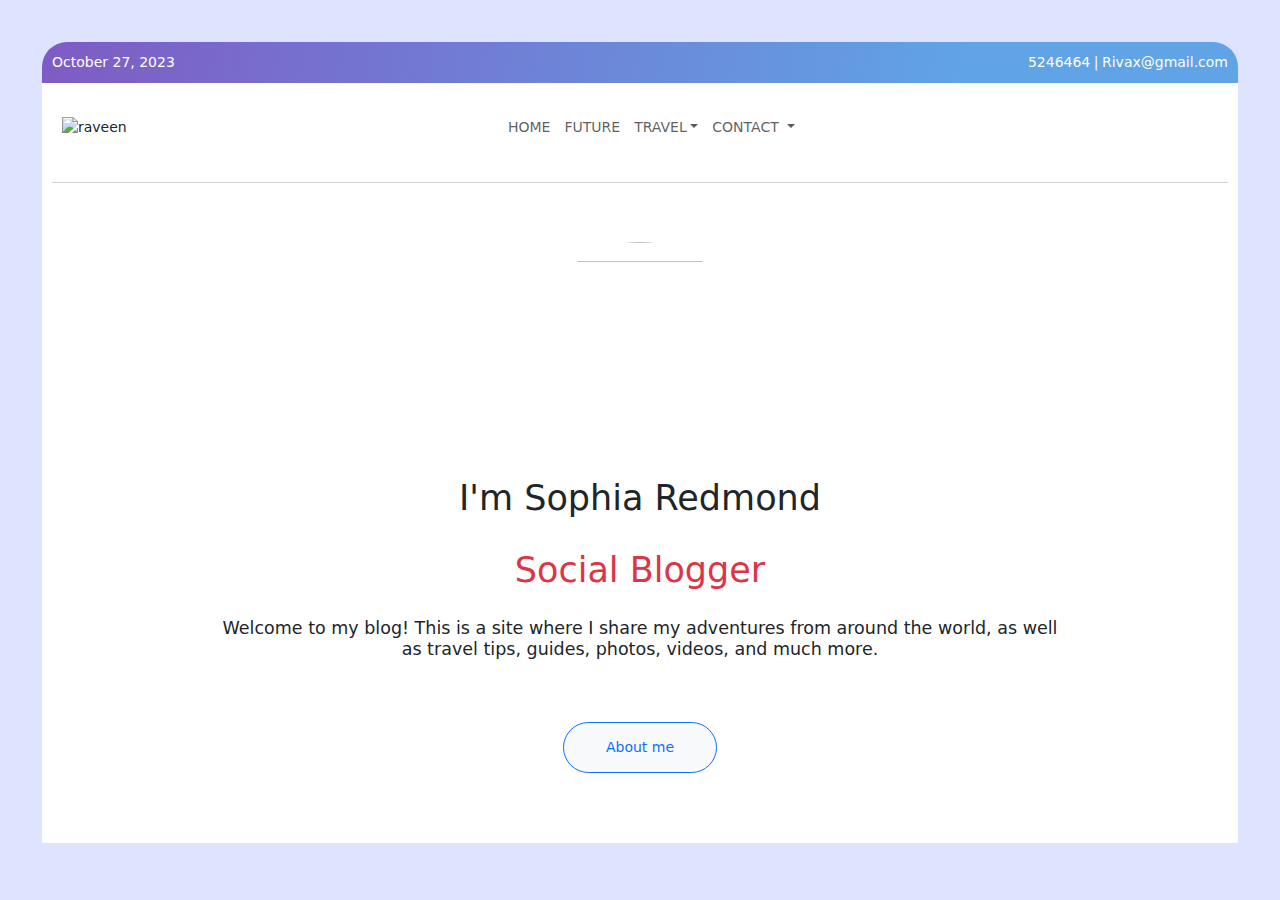
==== index2.html @ 9a8bd036 "init bloh" ====
<!DOCTYPE html>
<html lang="en">

<head>
    <title>Title</title>
    <!-- Required meta tags -->
    <meta charset="utf-8">
    <meta name="viewport" content="width=device-width, initial-scale=1, shrink-to-fit=no">
    <link rel="stylesheet" href="./css/style.css">
    <!-- Bootstrap CSS v5.2.1 -->
    <link href="https://cdn.jsdelivr.net/npm/bootstrap@5.2.1/dist/css/bootstrap.min.css" rel="stylesheet">
    <link rel="stylesheet" href="https://cdnjs.cloudflare.com/ajax/libs/font-awesome/6.4.2/css/all.min.css"
        integrity="sha512-z3gLpd7yknf1YoNbCzqRKc4qyor8gaKU1qmn+CShxbuBusANI9QpRohGBreCFkKxLhei6S9CQXFEbbKuqLg0DA=="
        crossorigin="anonymous" referrerpolicy="no-referrer" />
</head>

<body class="m-lg-5" style="background-color: #DEE3FF;">
    <header style="font-size: 14px; font-weight: 400;">
        <div class="text-white"
            style="border-top-left-radius: 25px; border-top-right-radius: 25px; background-color: transparent; background-image: linear-gradient(100deg, #7F5BC4 0%, #60A3E6 77%); padding: 10px;">
            <div class="justify-content-md-between justify-content-center" style="display: flex">
                <div class="d-none d-md-flex">
                    <span class="">October 27, 2023</span>
                </div>
                <div class="d-md-flex gap-1">
                    <span class="">5246464</span>
                    <span class="">|</span>
                    <span class="">Rivax@gmail.com</span>
                </div>
            </div>
        </div>
        <nav class="bg-white d-sm-inline-flex  d-md-flex justify-content-sm-between align-items-center"
            style="padding: 10px; width: 100%;">
            <div style="padding: 10px; justify-content: center; align-items: center;text-align: center;">
                <img style="width: 130px;"
                    src="https://demo.rivaxstudio.com/raveen/personal/wp-content/uploads/2023/06/logo.svg" alt="raveen"
                    width="240ox" height="70px">
            </div>
            <div style="padding: 10px;">
                <nav class="navbar navbar-expand-sm navbar-light">
                    <div class="container-fluid align-items-center">
                        <div></div>
                        <button class="navbar-toggler" type="button" data-bs-toggle="collapse"
                            data-bs-target="#navbarSupportedContent" aria-controls="navbarSupportedContent"
                            aria-expanded="false" aria-label="Toggle navigation">
                            <span class="navbar-toggler-icon"></span>
                        </button>
                        <div class="collapse navbar-collapse" id="navbarSupportedContent">
                            <ul class="navbar-nav me-auto mb-2 mb-md-0">
                                <li class="nav-item">
                                    <a class="nav-link" aria-current="page" href="#">HOME</a>
                                </li>
                                <li class="nav-item">
                                    <a class="nav-link" href="#">FUTURE</a>
                                </li>
                                <li class="nav-item dropdown">
                                    <a class="nav-link dropdown-toggle" href="#">TRAVEL</a>
                                    <ul class="dropdown-menu" aria-labelledby="navbarDropdown">
                                        <li><a class="dropdown-item" href="#">Hello</a></li>
                                        <li><a class="dropdown-item" href="#">Another action</a></li>
                                        <li>
                                            <hr class="dropdown-divider">
                                        </li>
                                        <li><a class="dropdown-item" href="#">Something else here</a></li>
                                    </ul>
                                </li>
                                <li class="nav-item dropdown">
                                    <a class="nav-link dropdown-toggle" href="#" id="navbarDropdown" role="button"
                                        data-bs-toggle="" aria-expanded="false">
                                        CONTACT
                                    </a>
                                    <ul class="dropdown-menu" aria-labelledby="navbarDropdown">
                                        <li><a class="dropdown-item" href="#">Action</a></li>
                                        <li><a class="dropdown-item" href="#">Another action</a></li>
                                        <li>
                                            <hr class="dropdown-divider">
                                        </li>
                                        <li><a class="dropdown-item" href="#">Something else here</a></li>
                                    </ul>
                                </li>
                            </ul>
                        </div>
                    </div>
                </nav>
            </div>
            <div style="padding: 10px;">
                <ul class="list-unstyled d-flex gap-4 align-items-center justify-content-center">
                    <li>
                        <a href=""><i class="fa-solid fa-magnifying-glass"></i></a>
                    </li>
                    <li>
                        <a href=""><i class="fa-brands fa-facebook-f"></i></a>
                    </li>
                    <li>
                        <ahref=""><i class="fa-brands fa-twitter"></i></a>
                    </li>
                </ul>
            </div>
        </nav>
    </header>

    <main class="bg-white">
        <div style="padding: 10px;">
            <div class="horizontal-line"></div>
        </div>
        <div class="gap-4" style="padding: 50px 0px 70px;">
            <div style="width: 100%; display: flex; justify-content: center;">
                <div style="width: 220px;">
                    <img height="300" width="300" sizes="(max-width: 300px) 100vw, 300px"
                        src="https://demo.rivaxstudio.com/raveen/personal/wp-content/uploads/2023/09/User-min-150x150.jpg"
                        class="img-fluid rounded-circle" alt="">
                </div>
            </div>
            <div class="d-flex text-center justify-content-center align-items-center"
                style="font-size: 16px; height: 72px;">
                <span>
                    <h1 style="padding: 0; margin: 0;">
                        I'm Sophia Redmond
                    </h1>
                </span>
            </div>
            <div class="d-flex text-center justify-content-center align-items-center text-danger"
                style="font-size: 16px; height: 72px;">
                <span>
                    <h1 style="padding: 0; margin: 0;">
                        Social Blogger
                    </h1>
                </span>
            </div>

            <div class="d-flex text-center justify-content-center align-items-center"
                style="font-size: 16px; height: 66px;">
                <span style="max-width: 860px;">
                    <h5 style="padding: 0; margin: 0;">
                        Welcome to my blog! This is a site where I share my adventures from around the world, as well as
                        travel tips, guides, photos, videos, and much more.
                    </h5>
                </span>
            </div>

            <div class="d-flex text-center justify-content-center align-items-center">
                <ul class="list-unstyled d-flex gap-3 align-items-center justify-content-center m-0"
                    style="font-size: 20px;height: 50px;">
                    <li style="width: 50px;">
                        <a href="" class="d-flex justify-content-center  align-items-center">
                            <i class="fa-solid fa-magnifying-glass" style="font-size: 24px;"></i></a>
                    </li>
                    <li style="width: 50px;">
                        <a href="" class="d-flex justify-content-center  align-items-center"><i
                                class="fa-brands fa-facebook-f" style="font-size: 24px;"></i></a>
                    </li>
                    <li style="width: 50px;">
                        <a href="" class="d-flex justify-content-center  align-items-center"><i
                                class="fa-brands fa-twitter" style="font-size: 24px;"></i></a>
                    </li>
                </ul>
            </div>
            <div class="d-flex text-center justify-content-center align-items-center">
                <button type="button" class="rounded-5 btn btn-light btn-outline-primary px-5 py-3"> <span class="">About me</span></button>
            </div>
        </div>
    </main>
    <footer>

    </footer>

    <script src="https://cdn.jsdelivr.net/npm/@popperjs/core@2.11.6/dist/umd/popper.min.js"
        integrity="sha384-oBqDVmMz9ATKxIep9tiCxS/Z9fNfEXiDAYTujMAeBAsjFuCZSmKbSSUnQlmh/jp3"
        crossorigin="anonymous"></script>

    <script src="https://cdn.jsdelivr.net/npm/bootstrap@5.2.1/dist/js/bootstrap.min.js"
        integrity="sha384-7VPbUDkoPSGFnVtYi0QogXtr74QeVeeIs99Qfg5YCF+TidwNdjvaKZX19NZ/e6oz"
        crossorigin="anonymous"></script>
</body>

</html>
---- css/style.css ----
*{
  margin: 0;
  padding: 0;
  box-sizing: border-box;
  font-size: 14px;
}

.navbar .dropdown:hover .dropdown-menu {
  display: block;
}

.horizontal-line {
 
  width: 100%;
  height: 0.2px;
  background-color: rgb(212, 209, 209);
}
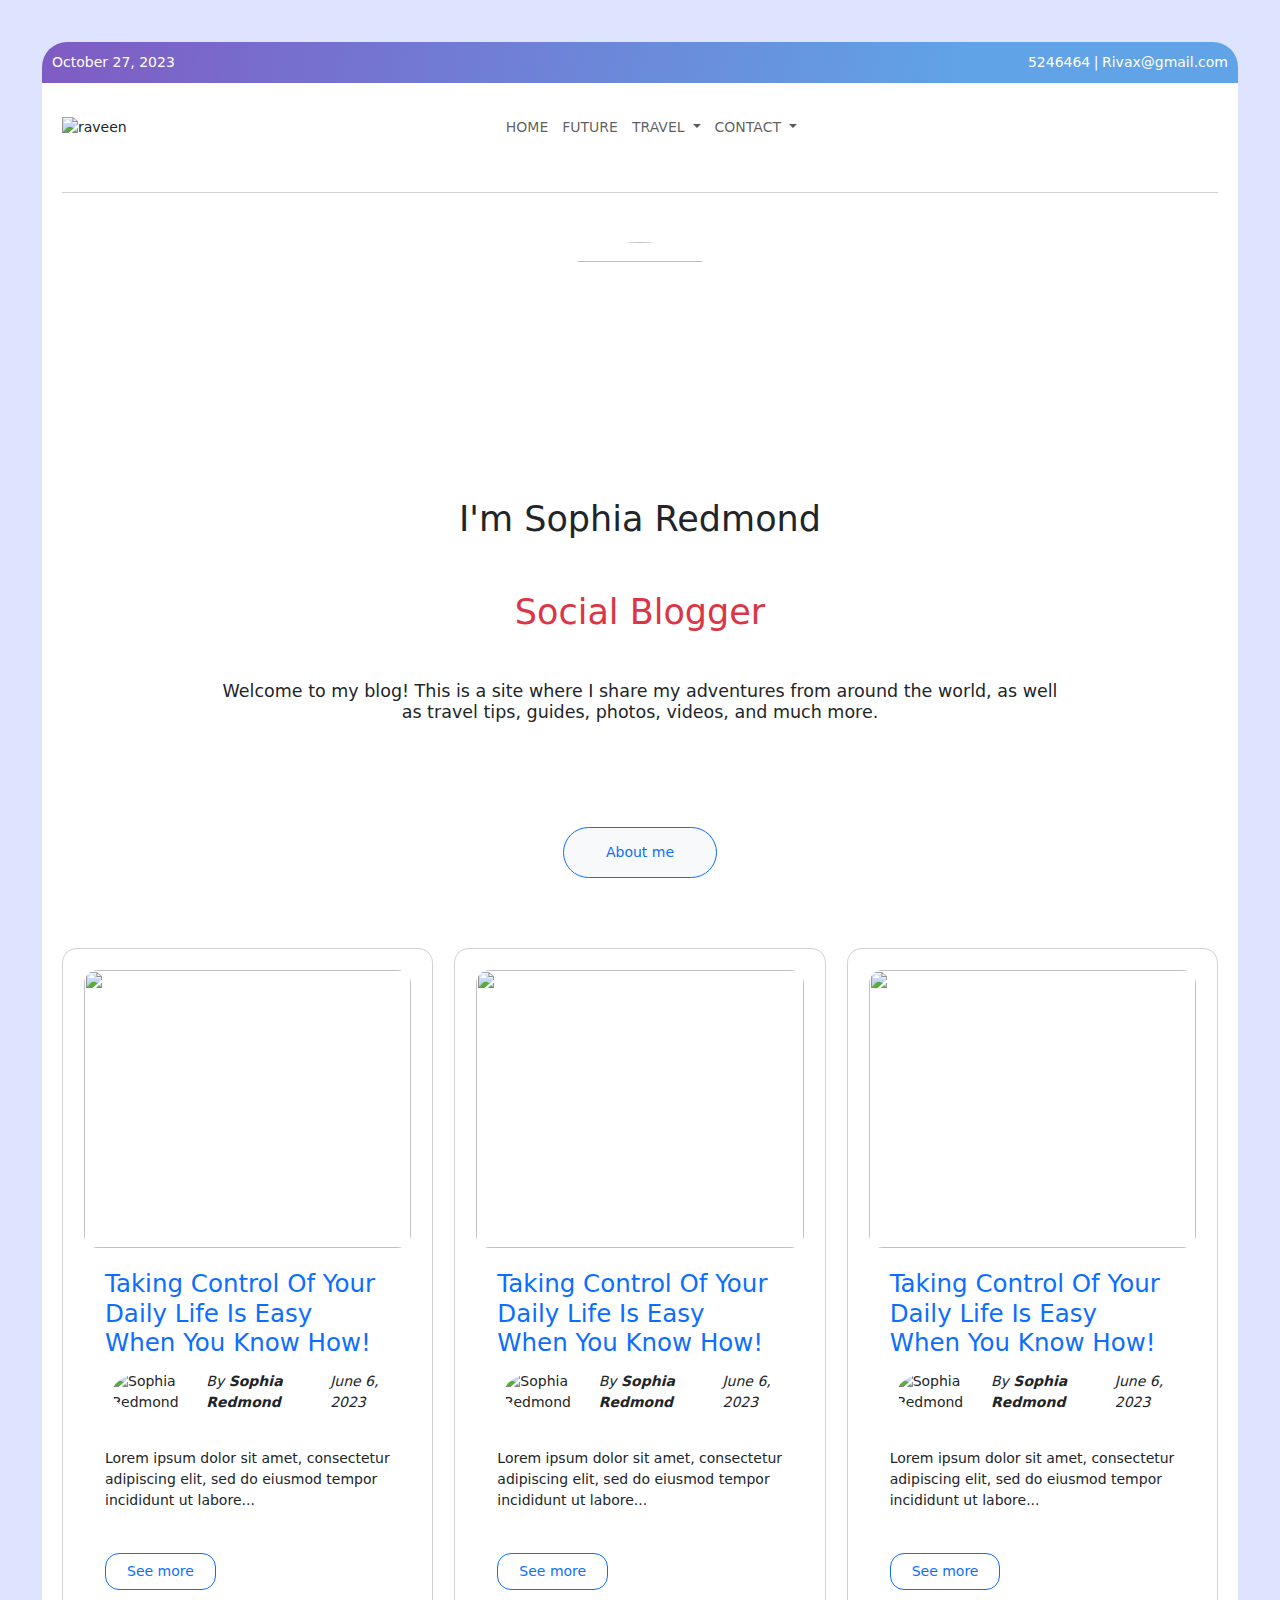
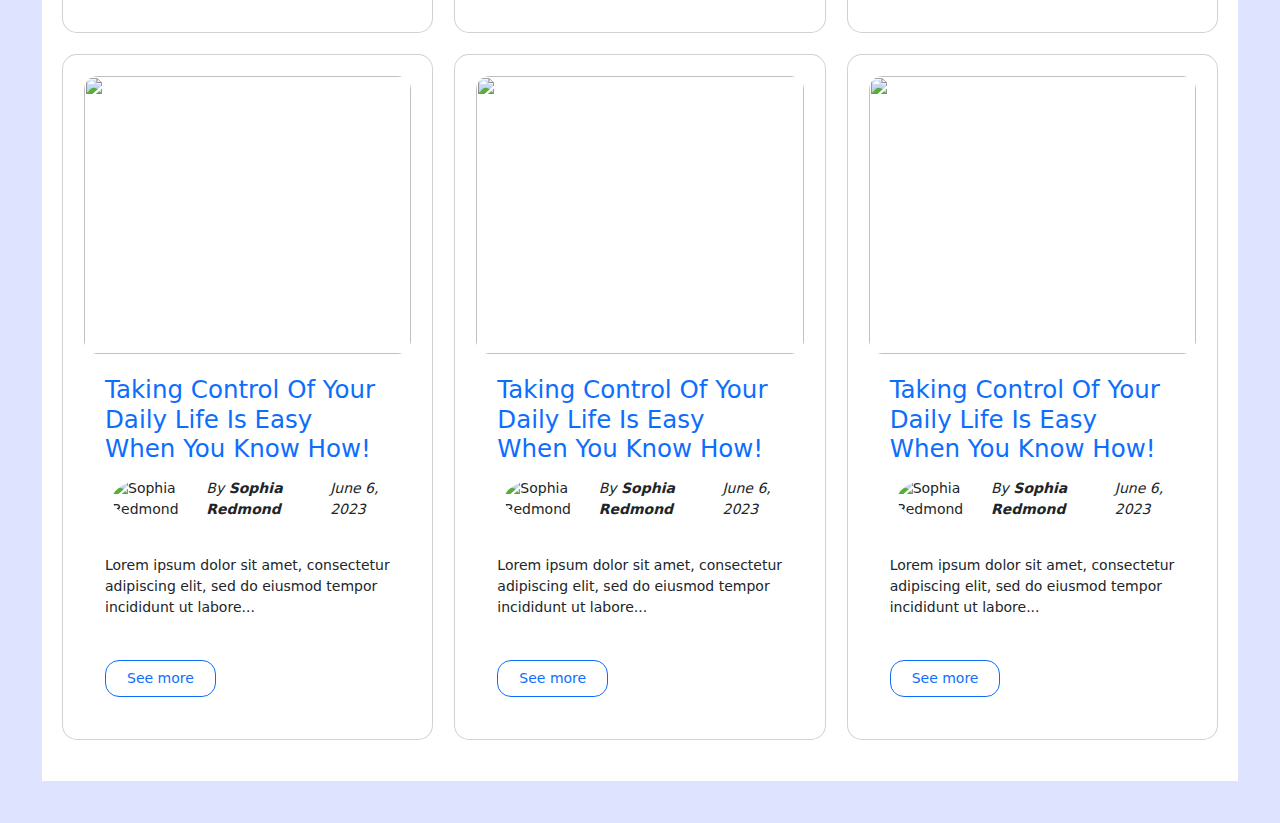
==== commit a52a9ddf: "card" ====
--- a/index2.html
+++ b/index2.html
@@ -12,6 +12,7 @@
     <link rel="stylesheet" href="https://cdnjs.cloudflare.com/ajax/libs/font-awesome/6.4.2/css/all.min.css"
         integrity="sha512-z3gLpd7yknf1YoNbCzqRKc4qyor8gaKU1qmn+CShxbuBusANI9QpRohGBreCFkKxLhei6S9CQXFEbbKuqLg0DA=="
         crossorigin="anonymous" referrerpolicy="no-referrer" />
+
 </head>
 
 <body class="m-lg-5" style="background-color: #DEE3FF;">
@@ -31,15 +32,23 @@
         </div>
         <nav class="bg-white d-sm-inline-flex  d-md-flex justify-content-sm-between align-items-center"
             style="padding: 10px; width: 100%;">
-            <div style="padding: 10px; justify-content: center; align-items: center;text-align: center;">
+            <div class="d-none d-sm-block"
+                style="padding: 10px; justify-content: center; align-items: center; text-align: center;">
                 <img style="width: 130px;"
                     src="https://demo.rivaxstudio.com/raveen/personal/wp-content/uploads/2023/06/logo.svg" alt="raveen"
                     width="240ox" height="70px">
             </div>
+
             <div style="padding: 10px;">
                 <nav class="navbar navbar-expand-sm navbar-light">
                     <div class="container-fluid align-items-center">
-                        <div></div>
+                        <div class="d-block d-sm-none"
+                            style="   justify-content: center; align-items: center; text-align: center;">
+                            <img style="width: 130px;"
+                                src="https://demo.rivaxstudio.com/raveen/personal/wp-content/uploads/2023/06/logo.svg"
+                                alt="raveen" width="240ox" height="70px">
+                        </div>
+
                         <button class="navbar-toggler" type="button" data-bs-toggle="collapse"
                             data-bs-target="#navbarSupportedContent" aria-controls="navbarSupportedContent"
                             aria-expanded="false" aria-label="Toggle navigation">
@@ -54,27 +63,24 @@
                                     <a class="nav-link" href="#">FUTURE</a>
                                 </li>
                                 <li class="nav-item dropdown">
-                                    <a class="nav-link dropdown-toggle" href="#">TRAVEL</a>
-                                    <ul class="dropdown-menu" aria-labelledby="navbarDropdown">
-                                        <li><a class="dropdown-item" href="#">Hello</a></li>
+                                    <a class="nav-link dropdown-toggle" href="#" id="navbarDropdownMenuLink"
+                                        role="button" data-bs-toggle="dropdown" aria-expanded="false">
+                                        TRAVEL
+                                    </a>
+                                    <ul class="dropdown-menu" aria-labelledby="navbarDropdownMenuLink">
+                                        <li><a class="dropdown-item" href="#">Action</a></li>
                                         <li><a class="dropdown-item" href="#">Another action</a></li>
-                                        <li>
-                                            <hr class="dropdown-divider">
-                                        </li>
                                         <li><a class="dropdown-item" href="#">Something else here</a></li>
                                     </ul>
                                 </li>
                                 <li class="nav-item dropdown">
-                                    <a class="nav-link dropdown-toggle" href="#" id="navbarDropdown" role="button"
-                                        data-bs-toggle="" aria-expanded="false">
+                                    <a class="nav-link dropdown-toggle" href="#" id="navbarDropdownMenuLink"
+                                        role="button" data-bs-toggle="dropdown" aria-expanded="false">
                                         CONTACT
                                     </a>
-                                    <ul class="dropdown-menu" aria-labelledby="navbarDropdown">
+                                    <ul class="dropdown-menu" aria-labelledby="navbarDropdownMenuLink">
                                         <li><a class="dropdown-item" href="#">Action</a></li>
                                         <li><a class="dropdown-item" href="#">Another action</a></li>
-                                        <li>
-                                            <hr class="dropdown-divider">
-                                        </li>
                                         <li><a class="dropdown-item" href="#">Something else here</a></li>
                                     </ul>
                                 </li>
@@ -97,13 +103,15 @@
                 </ul>
             </div>
         </nav>
+
+
     </header>
 
-    <main class="bg-white">
-        <div style="padding: 10px;">
+    <main class="bg-white" style="padding: 20px;">
+        <div>
             <div class="horizontal-line"></div>
         </div>
-        <div class="gap-4" style="padding: 50px 0px 70px;">
+        <div class="d-flex gap-4" style="padding: 50px 0px 70px; flex-direction: column;">
             <div style="width: 100%; display: flex; justify-content: center;">
                 <div style="width: 220px;">
                     <img height="300" width="300" sizes="(max-width: 300px) 100vw, 300px"
@@ -122,7 +130,7 @@
             <div class="d-flex text-center justify-content-center align-items-center text-danger"
                 style="font-size: 16px; height: 72px;">
                 <span>
-                    <h1 style="padding: 0; margin: 0;">
+                    <h1 style="padding: 0; margin: 0;" id="dynamicText">
                         Social Blogger
                     </h1>
                 </span>
@@ -156,9 +164,289 @@
                 </ul>
             </div>
             <div class="d-flex text-center justify-content-center align-items-center">
-                <button type="button" class="rounded-5 btn btn-light btn-outline-primary px-5 py-3"> <span class="">About me</span></button>
+                <button type="button" class="rounded-5 btn btn-light btn-outline-primary px-5 py-3"> <span
+                        class="">About me</span></button>
             </div>
         </div>
+
+
+        <div class="row">
+
+            <div class="col-md-4 mx-auto mb-4">
+                <div class="d-flex justify-content-center align-items-center text-start ">
+                    <div class="card p-4"  style=" border-radius: 15px;">
+                        <img loading="lazy" width="386px" height="278px"
+                            src="https://demo.rivaxstudio.com/raveen/personal/wp-content/uploads/2023/06/bhavya-pareek-HVB-XhdWOWo-unsplash-550x400.jpg"
+                            class="card-img-top attachment-rivax-small size-rivax-small wp-post-image rounded-4 rounded"
+                            alt="" decoding="async"
+                            title="Taking Control Of Your Daily Life Is Easy When You Know How!">
+                        <div class="p-2">
+                            <div class="card-body">
+                                <a href="" class="text-decoration-none">
+                                    <h3 class="card-title">Taking Control Of Your Daily Life Is Easy When You Know How!
+                                    </h3>
+                                </a>
+                                <div class="d-flex align-items-center">
+                                    <div class="author-image">
+                                        <img decoding="async" class="avatar avatar-60 photo rounded-circle p-2"
+                                            src="https://demo.rivaxstudio.com/raveen/personal/wp-content/uploads/2023/09/User-min-150x150.jpg"
+                                            alt="Sophia Redmond" loading="lazy" width="60" height="60">
+                                    </div>
+                                    <div class=""><span class=""><i>By <b>Sophia Redmond</b></i>
+                                        </span></div>
+                                    &nbsp&nbsp
+                                    <div class="">
+                                        <span class="">
+                                            <i style="font-size: 5px;" class="fa-solid fa-circle"></i>
+                                        </span>
+                                    </div>
+                                    &nbsp&nbsp
+                                    <div><span><i>June 6, 2023</i>
+                                        </span></div>
+                                </div>
+                            </div>
+                            <div class="card-body">
+                                <span>Lorem ipsum dolor sit amet, consectetur adipiscing elit, sed do eiusmod tempor
+                                    incididunt ut labore...</span>
+
+                            </div>
+                            <div class="card-body mt-3">
+                                <button class="rounded rounded-4 px-4 py-2 btn btn-outline-primary">See more</button>
+                            </div>
+                        </div>
+                    </div>
+                </div>
+            </div>
+            <div class="col-md-4 mx-auto mb-4">
+                <div class="d-flex justify-content-center align-items-center text-start ">
+                    <div class="card p-4"  style=" border-radius: 15px;">
+                        <img loading="lazy" width="386px" height="278px"
+                            src="https://demo.rivaxstudio.com/raveen/personal/wp-content/uploads/2023/06/bhavya-pareek-HVB-XhdWOWo-unsplash-550x400.jpg"
+                            class="card-img-top attachment-rivax-small size-rivax-small wp-post-image rounded-4 rounded"
+                            alt="" decoding="async"
+                            title="Taking Control Of Your Daily Life Is Easy When You Know How!">
+                        <div class="p-2">
+                            <div class="card-body">
+                                <a href="" class="text-decoration-none">
+                                    <h3 class="card-title">Taking Control Of Your Daily Life Is Easy When You Know How!
+                                    </h3>
+                                </a>
+                                <div class="d-flex align-items-center">
+                                    <div class="author-image">
+                                        <img decoding="async" class="avatar avatar-60 photo rounded-circle p-2"
+                                            src="https://demo.rivaxstudio.com/raveen/personal/wp-content/uploads/2023/09/User-min-150x150.jpg"
+                                            alt="Sophia Redmond" loading="lazy" width="60" height="60">
+                                    </div>
+                                    <div class=""><span class=""><i>By <b>Sophia Redmond</b></i>
+                                        </span></div>
+                                    &nbsp&nbsp
+                                    <div class="">
+                                        <span class="">
+                                            <i style="font-size: 5px;" class="fa-solid fa-circle"></i>
+                                        </span>
+                                    </div>
+                                    &nbsp&nbsp
+                                    <div><span><i>June 6, 2023</i>
+                                        </span></div>
+                                </div>
+                            </div>
+                            <div class="card-body">
+                                <span>Lorem ipsum dolor sit amet, consectetur adipiscing elit, sed do eiusmod tempor
+                                    incididunt ut labore...</span>
+
+                            </div>
+                            <div class="card-body mt-3">
+                                <button class="rounded rounded-4 px-4 py-2 btn btn-outline-primary">See more</button>
+                            </div>
+                        </div>
+                    </div>
+                </div>
+            </div>
+            <div class="col-md-4 mx-auto mb-4">
+                <div class="d-flex justify-content-center align-items-center text-start ">
+                    <div class="card p-4"  style=" border-radius: 15px;">
+                        <img loading="lazy" width="386px" height="278px"
+                            src="https://demo.rivaxstudio.com/raveen/personal/wp-content/uploads/2023/06/bhavya-pareek-HVB-XhdWOWo-unsplash-550x400.jpg"
+                            class="card-img-top attachment-rivax-small size-rivax-small wp-post-image rounded-4 rounded"
+                            alt="" decoding="async"
+                            title="Taking Control Of Your Daily Life Is Easy When You Know How!">
+                        <div class="p-2">
+                            <div class="card-body">
+                                <a href="" class="text-decoration-none">
+                                    <h3 class="card-title">Taking Control Of Your Daily Life Is Easy When You Know How!
+                                    </h3>
+                                </a>
+                                <div class="d-flex align-items-center">
+                                    <div class="author-image">
+                                        <img decoding="async" class="avatar avatar-60 photo rounded-circle p-2"
+                                            src="https://demo.rivaxstudio.com/raveen/personal/wp-content/uploads/2023/09/User-min-150x150.jpg"
+                                            alt="Sophia Redmond" loading="lazy" width="60" height="60">
+                                    </div>
+                                    <div class=""><span class=""><i>By <b>Sophia Redmond</b></i>
+                                        </span></div>
+                                    &nbsp&nbsp
+                                    <div class="">
+                                        <span class="">
+                                            <i style="font-size: 5px;" class="fa-solid fa-circle"></i>
+                                        </span>
+                                    </div>
+                                    &nbsp&nbsp
+                                    <div><span><i>June 6, 2023</i>
+                                        </span></div>
+                                </div>
+                            </div>
+                            <div class="card-body">
+                                <span>Lorem ipsum dolor sit amet, consectetur adipiscing elit, sed do eiusmod tempor
+                                    incididunt ut labore...</span>
+
+                            </div>
+                            <div class="card-body mt-3">
+                                <button class="rounded rounded-4 px-4 py-2 btn btn-outline-primary">See more</button>
+                            </div>
+                        </div>
+                    </div>
+                </div>
+            </div>
+        </div>
+        <div class="row">
+
+            <div class="col-md-4 mx-auto mb-4">
+                <div class="d-flex justify-content-center align-items-center text-start ">
+                    <div class="card p-4"  style=" border-radius: 15px;">
+                        <img loading="lazy" width="386px" height="278px"
+                            src="https://demo.rivaxstudio.com/raveen/personal/wp-content/uploads/2023/06/bhavya-pareek-HVB-XhdWOWo-unsplash-550x400.jpg"
+                            class="card-img-top attachment-rivax-small size-rivax-small wp-post-image rounded-4 rounded"
+                            alt="" decoding="async"
+                            title="Taking Control Of Your Daily Life Is Easy When You Know How!">
+                        <div class="p-2">
+                            <div class="card-body">
+                                <a href="" class="text-decoration-none">
+                                    <h3 class="card-title">Taking Control Of Your Daily Life Is Easy When You Know How!
+                                    </h3>
+                                </a>
+                                <div class="d-flex align-items-center">
+                                    <div class="author-image">
+                                        <img decoding="async" class="avatar avatar-60 photo rounded-circle p-2"
+                                            src="https://demo.rivaxstudio.com/raveen/personal/wp-content/uploads/2023/09/User-min-150x150.jpg"
+                                            alt="Sophia Redmond" loading="lazy" width="60" height="60">
+                                    </div>
+                                    <div class=""><span class=""><i>By <b>Sophia Redmond</b></i>
+                                        </span></div>
+                                    &nbsp&nbsp
+                                    <div class="">
+                                        <span class="">
+                                            <i style="font-size: 5px;" class="fa-solid fa-circle"></i>
+                                        </span>
+                                    </div>
+                                    &nbsp&nbsp
+                                    <div><span><i>June 6, 2023</i>
+                                        </span></div>
+                                </div>
+                            </div>
+                            <div class="card-body">
+                                <span>Lorem ipsum dolor sit amet, consectetur adipiscing elit, sed do eiusmod tempor
+                                    incididunt ut labore...</span>
+
+                            </div>
+                            <div class="card-body mt-3">
+                                <button class="rounded rounded-4 px-4 py-2 btn btn-outline-primary">See more</button>
+                            </div>
+                        </div>
+                    </div>
+                </div>
+            </div>
+            <div class="col-md-4 mx-auto mb-4">
+                <div class="d-flex justify-content-center align-items-center text-start ">
+                    <div class="card p-4"  style=" border-radius: 15px;">
+                        <img loading="lazy" width="386px" height="278px"
+                            src="https://demo.rivaxstudio.com/raveen/personal/wp-content/uploads/2023/06/bhavya-pareek-HVB-XhdWOWo-unsplash-550x400.jpg"
+                            class="card-img-top attachment-rivax-small size-rivax-small wp-post-image rounded-4 rounded"
+                            alt="" decoding="async"
+                            title="Taking Control Of Your Daily Life Is Easy When You Know How!">
+                        <div class="p-2">
+                            <div class="card-body">
+                                <a href="" class="text-decoration-none">
+                                    <h3 class="card-title">Taking Control Of Your Daily Life Is Easy When You Know How!
+                                    </h3>
+                                </a>
+                                <div class="d-flex align-items-center">
+                                    <div class="author-image">
+                                        <img decoding="async" class="avatar avatar-60 photo rounded-circle p-2"
+                                            src="https://demo.rivaxstudio.com/raveen/personal/wp-content/uploads/2023/09/User-min-150x150.jpg"
+                                            alt="Sophia Redmond" loading="lazy" width="60" height="60">
+                                    </div>
+                                    <div class=""><span class=""><i>By <b>Sophia Redmond</b></i>
+                                        </span></div>
+                                    &nbsp&nbsp
+                                    <div class="">
+                                        <span class="">
+                                            <i style="font-size: 5px;" class="fa-solid fa-circle"></i>
+                                        </span>
+                                    </div>
+                                    &nbsp&nbsp
+                                    <div><span><i>June 6, 2023</i>
+                                        </span></div>
+                                </div>
+                            </div>
+                            <div class="card-body">
+                                <span>Lorem ipsum dolor sit amet, consectetur adipiscing elit, sed do eiusmod tempor
+                                    incididunt ut labore...</span>
+
+                            </div>
+                            <div class="card-body mt-3">
+                                <button class="rounded rounded-4 px-4 py-2 btn btn-outline-primary">See more</button>
+                            </div>
+                        </div>
+                    </div>
+                </div>
+            </div>
+            <div class="col-md-4 mx-auto mb-4">
+                <div class="d-flex justify-content-center align-items-center text-start ">
+                    <div class="card p-4"  style=" border-radius: 15px;">
+                        <img loading="lazy" width="386px" height="278px"
+                            src="https://demo.rivaxstudio.com/raveen/personal/wp-content/uploads/2023/06/bhavya-pareek-HVB-XhdWOWo-unsplash-550x400.jpg"
+                            class="card-img-top attachment-rivax-small size-rivax-small wp-post-image rounded-4 rounded"
+                            alt="" decoding="async"
+                            title="Taking Control Of Your Daily Life Is Easy When You Know How!">
+                        <div class="p-2">
+                            <div class="card-body">
+                                <a href="" class="text-decoration-none">
+                                    <h3 class="card-title">Taking Control Of Your Daily Life Is Easy When You Know How!
+                                    </h3>
+                                </a>
+                                <div class="d-flex align-items-center">
+                                    <div class="author-image">
+                                        <img decoding="async" class="avatar avatar-60 photo rounded-circle p-2"
+                                            src="https://demo.rivaxstudio.com/raveen/personal/wp-content/uploads/2023/09/User-min-150x150.jpg"
+                                            alt="Sophia Redmond" loading="lazy" width="60" height="60">
+                                    </div>
+                                    <div class=""><span class=""><i>By <b>Sophia Redmond</b></i>
+                                        </span></div>
+                                    &nbsp&nbsp
+                                    <div class="">
+                                        <span class="">
+                                            <i style="font-size: 5px;" class="fa-solid fa-circle"></i>
+                                        </span>
+                                    </div>
+                                    &nbsp&nbsp
+                                    <div><span><i>June 6, 2023</i>
+                                        </span></div>
+                                </div>
+                            </div>
+                            <div class="card-body">
+                                <span>Lorem ipsum dolor sit amet, consectetur adipiscing elit, sed do eiusmod tempor
+                                    incididunt ut labore...</span>
+
+                            </div>
+                            <div class="card-body mt-3">
+                                <button class="rounded rounded-4 px-4 py-2 btn btn-outline-primary">See more</button>
+                            </div>
+                        </div>
+                    </div>
+                </div>
+            </div>
+        </div>
+
     </main>
     <footer>
 
@@ -171,6 +459,7 @@
     <script src="https://cdn.jsdelivr.net/npm/bootstrap@5.2.1/dist/js/bootstrap.min.js"
         integrity="sha384-7VPbUDkoPSGFnVtYi0QogXtr74QeVeeIs99Qfg5YCF+TidwNdjvaKZX19NZ/e6oz"
         crossorigin="anonymous"></script>
+    <script src="./js/main.js"></script>
 </body>
 
 </html>--- a/css/style.css
+++ b/css/style.css
@@ -3,15 +3,48 @@
   padding: 0;
   box-sizing: border-box;
   font-size: 14px;
+ 
 }
 
-.navbar .dropdown:hover .dropdown-menu {
+
+
+/* .navbar .dropdown:hover .dropdown-menu {
   display: block;
-}
+} */
 
 .horizontal-line {
  
   width: 100%;
   height: 0.2px;
   background-color: rgb(212, 209, 209);
+}
+
+.logo-container {
+  display: flex;
+  justify-content: center;
+  align-items: center;
+  text-align: center;
+  padding: 10px;
+}
+
+.logo {
+  width: 130px;
+}
+.card:hover {
+  box-shadow: 0 8px 8px rgba(0, 0, 0, 0.2); /* Thay đổi giá trị này để điều chỉnh box shadow theo mong muốn */
+}
+
+.card a.text-decoration-none:hover {
+  text-decoration: underline; /* Thêm đường gạch chân khi rê chuột vào thẻ <a> trong thẻ .card */
+}
+
+
+.card {
+  border-radius: 10px; /* Điều chỉnh giá trị này theo độ cong mà bạn muốn */
+}
+
+@media (max-width: 768px) {
+  .logo-container {
+      display: none;
+  }
 }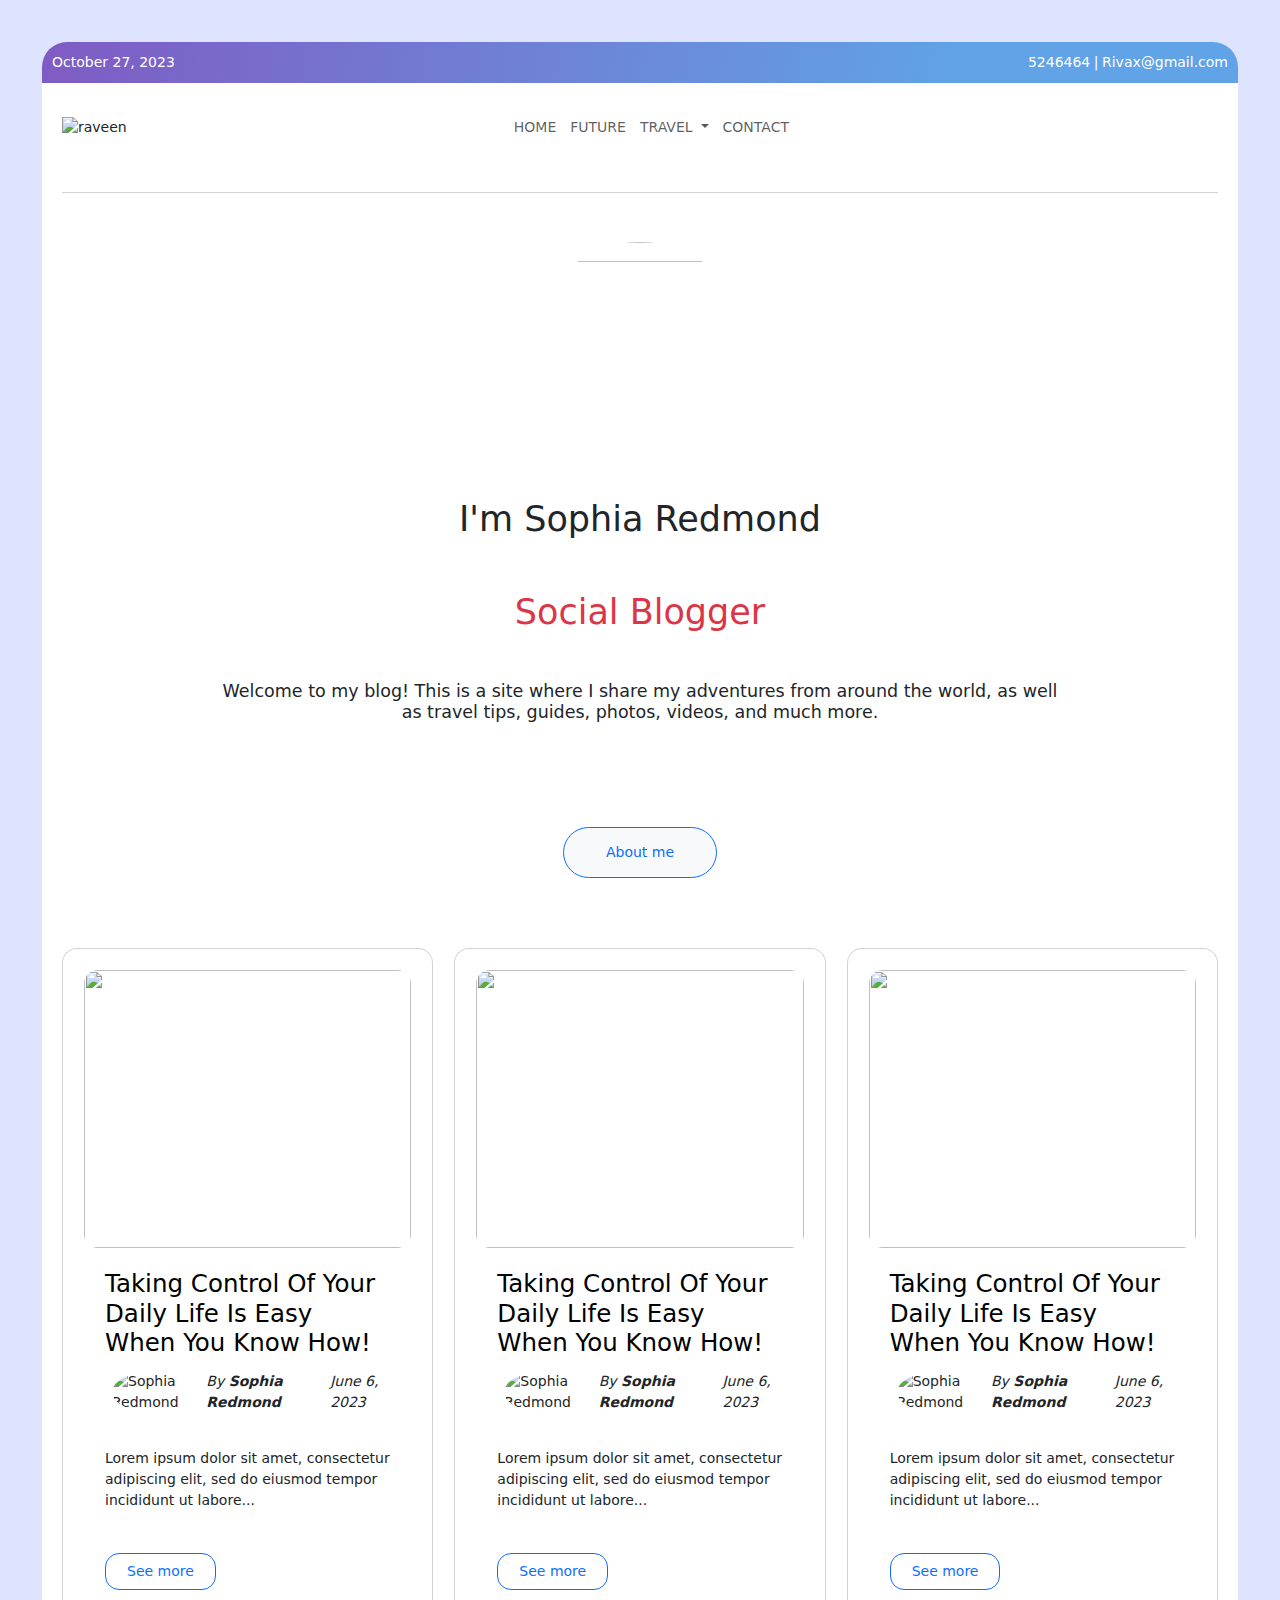
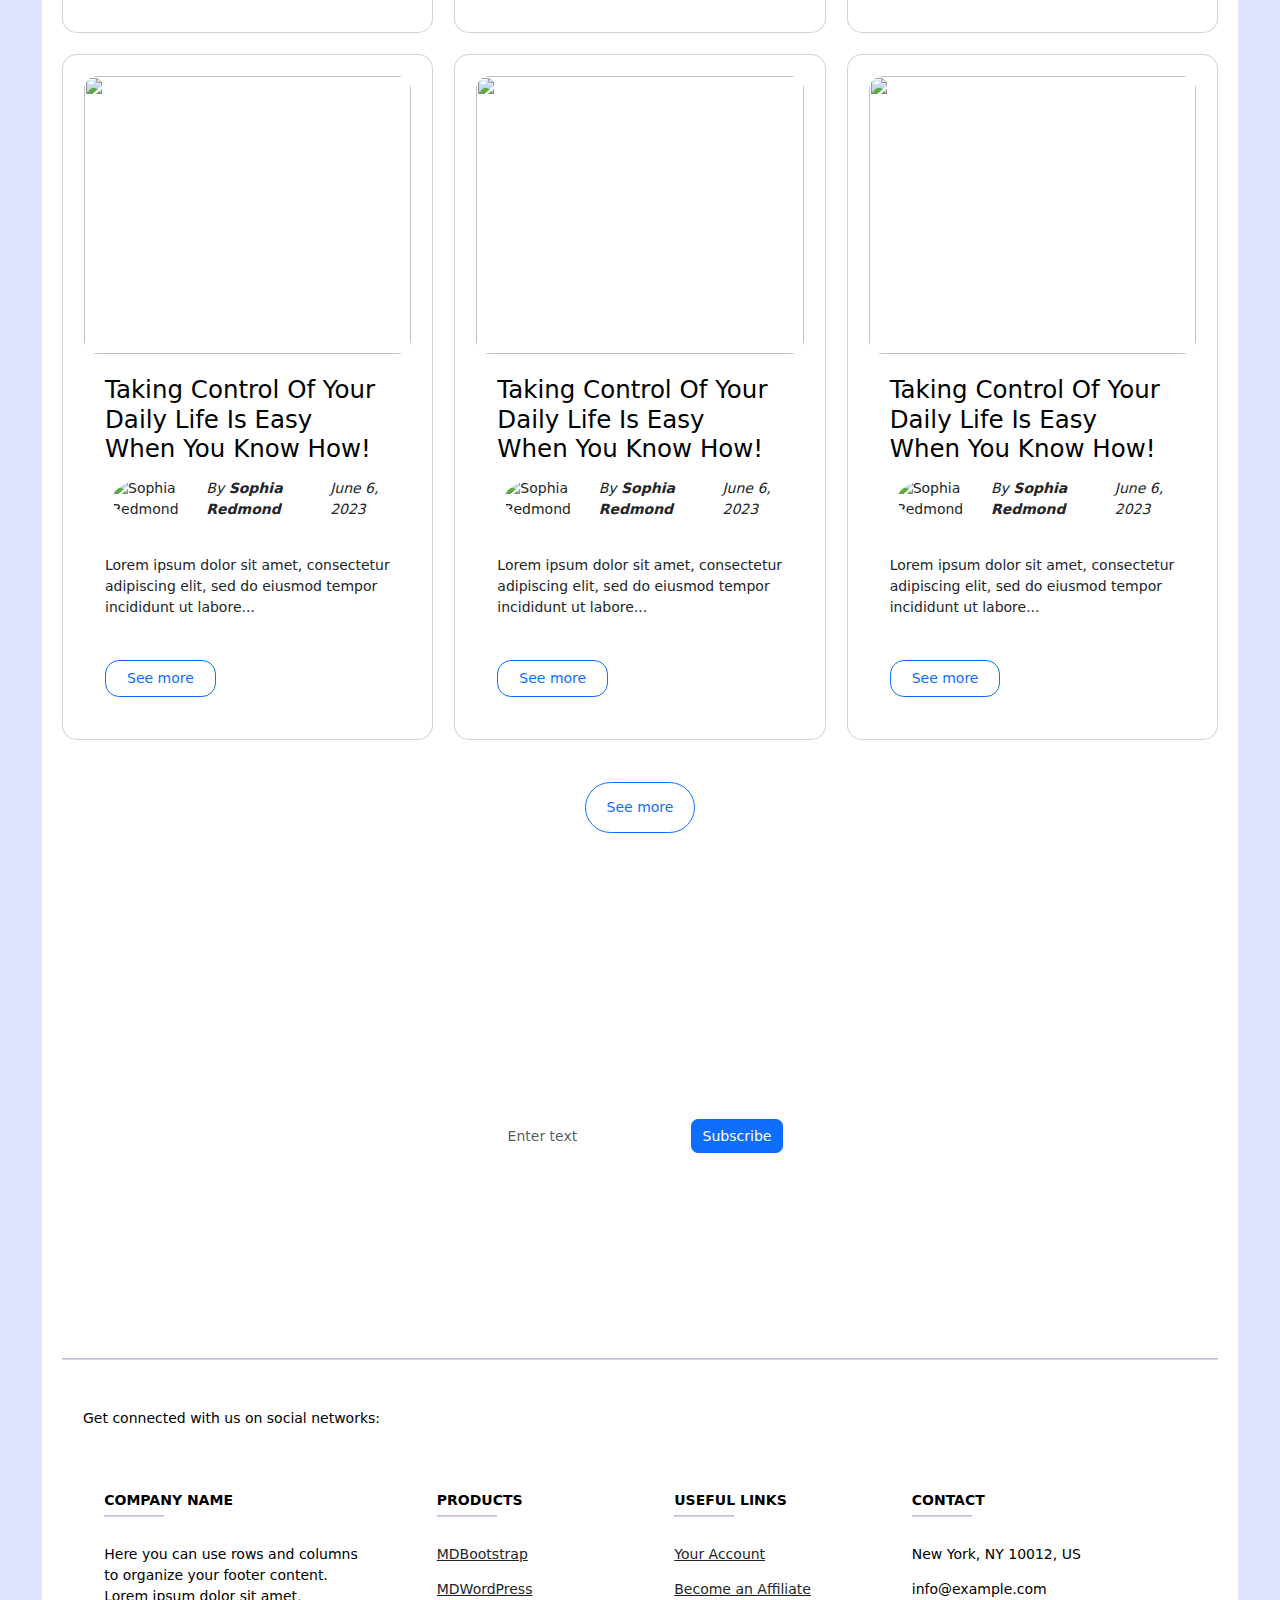
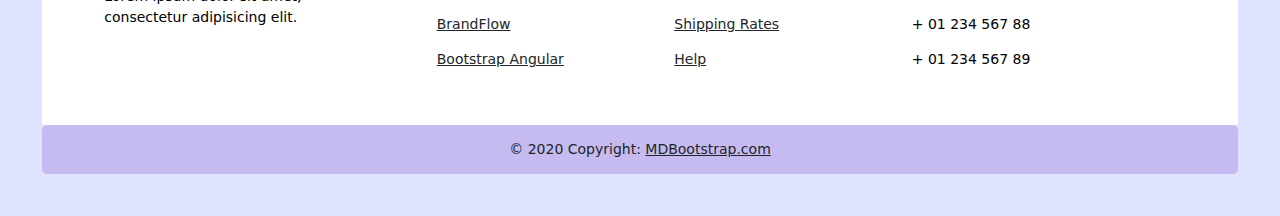
==== commit 5a680a9c: "done blog UI" ====
--- a/index2.html
+++ b/index2.html
@@ -42,52 +42,43 @@
             <div style="padding: 10px;">
                 <nav class="navbar navbar-expand-sm navbar-light">
                     <div class="container-fluid align-items-center">
-                        <div class="d-block d-sm-none"
-                            style="   justify-content: center; align-items: center; text-align: center;">
-                            <img style="width: 130px;"
-                                src="https://demo.rivaxstudio.com/raveen/personal/wp-content/uploads/2023/06/logo.svg"
-                                alt="raveen" width="240ox" height="70px">
-                        </div>
-
-                        <button class="navbar-toggler" type="button" data-bs-toggle="collapse"
-                            data-bs-target="#navbarSupportedContent" aria-controls="navbarSupportedContent"
-                            aria-expanded="false" aria-label="Toggle navigation">
+                        <button class="navbar-toggler" type="button" data-bs-toggle="offcanvas" data-bs-target="#offcanvasNav"
+                            aria-controls="offcanvasNav">
                             <span class="navbar-toggler-icon"></span>
                         </button>
-                        <div class="collapse navbar-collapse" id="navbarSupportedContent">
-                            <ul class="navbar-nav me-auto mb-2 mb-md-0">
-                                <li class="nav-item">
-                                    <a class="nav-link" aria-current="page" href="#">HOME</a>
-                                </li>
-                                <li class="nav-item">
-                                    <a class="nav-link" href="#">FUTURE</a>
-                                </li>
-                                <li class="nav-item dropdown">
-                                    <a class="nav-link dropdown-toggle" href="#" id="navbarDropdownMenuLink"
-                                        role="button" data-bs-toggle="dropdown" aria-expanded="false">
-                                        TRAVEL
-                                    </a>
-                                    <ul class="dropdown-menu" aria-labelledby="navbarDropdownMenuLink">
-                                        <li><a class="dropdown-item" href="#">Action</a></li>
-                                        <li><a class="dropdown-item" href="#">Another action</a></li>
-                                        <li><a class="dropdown-item" href="#">Something else here</a></li>
-                                    </ul>
-                                </li>
-                                <li class="nav-item dropdown">
-                                    <a class="nav-link dropdown-toggle" href="#" id="navbarDropdownMenuLink"
-                                        role="button" data-bs-toggle="dropdown" aria-expanded="false">
-                                        CONTACT
-                                    </a>
-                                    <ul class="dropdown-menu" aria-labelledby="navbarDropdownMenuLink">
-                                        <li><a class="dropdown-item" href="#">Action</a></li>
-                                        <li><a class="dropdown-item" href="#">Another action</a></li>
-                                        <li><a class="dropdown-item" href="#">Something else here</a></li>
-                                    </ul>
-                                </li>
-                            </ul>
+                        <div class="offcanvas offcanvas-start" tabindex="-1" id="offcanvasNav" aria-labelledby="offcanvasNavLabel">
+                            <div class="offcanvas-header">
+                                <h5 class="offcanvas-title" id="offcanvasNavLabel">Menu</h5>
+                                <button type="button" class="btn-close text-reset" data-bs-dismiss="offcanvas" aria-label="Close"></button>
+                            </div>
+                            <div class="offcanvas-body">
+                                <ul class="navbar-nav">
+                                    <li class="nav-item">
+                                        <a class="nav-link" aria-current="page" href="#">HOME</a>
+                                    </li>
+                                    <li class="nav-item">
+                                        <a class="nav-link" href="#">FUTURE</a>
+                                    </li>
+                                    <li class="nav-item dropdown">
+                                        <a class="nav-link dropdown-toggle" href="#" id="navbarDropdown" role="button" data-bs-toggle="dropdown" aria-expanded="false">
+                                          TRAVEL
+                                        </a>
+                                        <ul class="dropdown-menu" aria-labelledby="navbarDropdown">
+                                          <li><a class="dropdown-item" href="#">Action</a></li>
+                                          <li><a class="dropdown-item" href="#">Another action</a></li>
+                                          
+                                          <li><a class="dropdown-item" href="#">Something else here</a></li>
+                                        </ul>
+                                      </li>
+                                    <li class="nav-item">
+                                        <a class="nav-link" href="#">CONTACT</a>
+                                    </li>
+                                </ul>
+                            </div>
                         </div>
                     </div>
                 </nav>
+                
             </div>
             <div style="padding: 10px;">
                 <ul class="list-unstyled d-flex gap-4 align-items-center justify-content-center">
@@ -174,7 +165,7 @@
 
             <div class="col-md-4 mx-auto mb-4">
                 <div class="d-flex justify-content-center align-items-center text-start ">
-                    <div class="card p-4"  style=" border-radius: 15px;">
+                    <div class="card p-4" style=" border-radius: 15px;">
                         <img loading="lazy" width="386px" height="278px"
                             src="https://demo.rivaxstudio.com/raveen/personal/wp-content/uploads/2023/06/bhavya-pareek-HVB-XhdWOWo-unsplash-550x400.jpg"
                             class="card-img-top attachment-rivax-small size-rivax-small wp-post-image rounded-4 rounded"
@@ -182,7 +173,7 @@
                             title="Taking Control Of Your Daily Life Is Easy When You Know How!">
                         <div class="p-2">
                             <div class="card-body">
-                                <a href="" class="text-decoration-none">
+                                <a href="#" class="text-decoration-none text-black">
                                     <h3 class="card-title">Taking Control Of Your Daily Life Is Easy When You Know How!
                                     </h3>
                                 </a>
@@ -219,7 +210,7 @@
             </div>
             <div class="col-md-4 mx-auto mb-4">
                 <div class="d-flex justify-content-center align-items-center text-start ">
-                    <div class="card p-4"  style=" border-radius: 15px;">
+                    <div class="card p-4" style=" border-radius: 15px;">
                         <img loading="lazy" width="386px" height="278px"
                             src="https://demo.rivaxstudio.com/raveen/personal/wp-content/uploads/2023/06/bhavya-pareek-HVB-XhdWOWo-unsplash-550x400.jpg"
                             class="card-img-top attachment-rivax-small size-rivax-small wp-post-image rounded-4 rounded"
@@ -227,7 +218,7 @@
                             title="Taking Control Of Your Daily Life Is Easy When You Know How!">
                         <div class="p-2">
                             <div class="card-body">
-                                <a href="" class="text-decoration-none">
+                                <a href="#" class="text-decoration-none text-black">
                                     <h3 class="card-title">Taking Control Of Your Daily Life Is Easy When You Know How!
                                     </h3>
                                 </a>
@@ -264,7 +255,7 @@
             </div>
             <div class="col-md-4 mx-auto mb-4">
                 <div class="d-flex justify-content-center align-items-center text-start ">
-                    <div class="card p-4"  style=" border-radius: 15px;">
+                    <div class="card p-4" style=" border-radius: 15px;">
                         <img loading="lazy" width="386px" height="278px"
                             src="https://demo.rivaxstudio.com/raveen/personal/wp-content/uploads/2023/06/bhavya-pareek-HVB-XhdWOWo-unsplash-550x400.jpg"
                             class="card-img-top attachment-rivax-small size-rivax-small wp-post-image rounded-4 rounded"
@@ -272,7 +263,7 @@
                             title="Taking Control Of Your Daily Life Is Easy When You Know How!">
                         <div class="p-2">
                             <div class="card-body">
-                                <a href="" class="text-decoration-none">
+                                <a href="#" class="text-decoration-none text-black">
                                     <h3 class="card-title">Taking Control Of Your Daily Life Is Easy When You Know How!
                                     </h3>
                                 </a>
@@ -312,7 +303,7 @@
 
             <div class="col-md-4 mx-auto mb-4">
                 <div class="d-flex justify-content-center align-items-center text-start ">
-                    <div class="card p-4"  style=" border-radius: 15px;">
+                    <div class="card p-4" style=" border-radius: 15px;">
                         <img loading="lazy" width="386px" height="278px"
                             src="https://demo.rivaxstudio.com/raveen/personal/wp-content/uploads/2023/06/bhavya-pareek-HVB-XhdWOWo-unsplash-550x400.jpg"
                             class="card-img-top attachment-rivax-small size-rivax-small wp-post-image rounded-4 rounded"
@@ -320,7 +311,7 @@
                             title="Taking Control Of Your Daily Life Is Easy When You Know How!">
                         <div class="p-2">
                             <div class="card-body">
-                                <a href="" class="text-decoration-none">
+                                <a href="#" class="text-decoration-none text-black">
                                     <h3 class="card-title">Taking Control Of Your Daily Life Is Easy When You Know How!
                                     </h3>
                                 </a>
@@ -357,7 +348,7 @@
             </div>
             <div class="col-md-4 mx-auto mb-4">
                 <div class="d-flex justify-content-center align-items-center text-start ">
-                    <div class="card p-4"  style=" border-radius: 15px;">
+                    <div class="card p-4" style=" border-radius: 15px;">
                         <img loading="lazy" width="386px" height="278px"
                             src="https://demo.rivaxstudio.com/raveen/personal/wp-content/uploads/2023/06/bhavya-pareek-HVB-XhdWOWo-unsplash-550x400.jpg"
                             class="card-img-top attachment-rivax-small size-rivax-small wp-post-image rounded-4 rounded"
@@ -365,7 +356,7 @@
                             title="Taking Control Of Your Daily Life Is Easy When You Know How!">
                         <div class="p-2">
                             <div class="card-body">
-                                <a href="" class="text-decoration-none">
+                                <a href="#" class="text-decoration-none text-black">
                                     <h3 class="card-title">Taking Control Of Your Daily Life Is Easy When You Know How!
                                     </h3>
                                 </a>
@@ -402,7 +393,7 @@
             </div>
             <div class="col-md-4 mx-auto mb-4">
                 <div class="d-flex justify-content-center align-items-center text-start ">
-                    <div class="card p-4"  style=" border-radius: 15px;">
+                    <div class="card p-4" style=" border-radius: 15px;">
                         <img loading="lazy" width="386px" height="278px"
                             src="https://demo.rivaxstudio.com/raveen/personal/wp-content/uploads/2023/06/bhavya-pareek-HVB-XhdWOWo-unsplash-550x400.jpg"
                             class="card-img-top attachment-rivax-small size-rivax-small wp-post-image rounded-4 rounded"
@@ -410,7 +401,7 @@
                             title="Taking Control Of Your Daily Life Is Easy When You Know How!">
                         <div class="p-2">
                             <div class="card-body">
-                                <a href="" class="text-decoration-none">
+                                <a href="#" class="text-decoration-none text-black">
                                     <h3 class="card-title">Taking Control Of Your Daily Life Is Easy When You Know How!
                                     </h3>
                                 </a>
@@ -447,10 +438,170 @@
             </div>
         </div>
 
+        <div class="row">
+            <div class="d-flex justify-content-center align-items-center p-4">
+                <button type="button" class="btn btn-outline-primary rounded-5 px-4 py-3">See more</button>
+            </div>
+        </div>
+        <div class="bg-white m-md-5">
+            <div class="mx-md-5">
+                <div class="mx-md-5 d-flex sub-background">
+                    <div class="mx-md-5 d-flex flex-column gap-2 justify-content-center align-items-center" style="height: 380px;">
+                        <div class="text-white text-center">
+                            <b>
+                                <h4>Subscribe To Our Newsletter</h4>
+                            </b>
+                        </div>
+                        <div class="wave"></div>
+                        <div class="text-white text-center">
+                            <h5>Subscribe to our newsletter to get our newest articles instantly!</h5>
+                        </div>
+                        <div class="bg-white rounded-3">
+                            <form class="p-2">
+                                <div class="input-group">
+                                    <input type="text" class="form-control rounded-15 border-0" placeholder="Enter text">
+                                    <button class="btn btn-primary rounded-3" type="submit">Subscribe</button>
+                                </div>
+                            </form>
+                        </div>
+                    </div>
+                </div>
+            </div>
+        </div>
+        
+
+
+        <button id="scrollToTopBtn">
+            <i class="fas fa-arrow-up"></i>
+        </button>
     </main>
-    <footer>
-
+    <footer class="text-center text-lg-start text-black bg-white" style="background-color: #87969f; padding: 20px;">
+        <!-- Section: Social media -->
+        <hr class="mb-4 mt-0 d-inline-block mx-auto"
+                            style="width: 100%; background-color: #7c4dff; height: 2px" />
+        <section class="d-flex justify-content-between p-4 text-black ">
+            <!-- Left -->
+            <div class="me-5">
+                <span>Get connected with us on social networks:</span>
+            </div>
+            <!-- Left -->
+
+            <!-- Right -->
+            <div>
+                <a href="" class="text-black me-4">
+                    <i class="fab fa-facebook-f"></i>
+                </a>
+                <a href="" class="text-black me-4">
+                    <i class="fab fa-twitter"></i>
+                </a>
+                <a href="" class="text-black me-4">
+                    <i class="fab fa-google"></i>
+                </a>
+                <a href="" class="text-black me-4">
+                    <i class="fab fa-instagram"></i>
+                </a>
+                <a href="" class="text-black me-4">
+                    <i class="fab fa-linkedin"></i>
+                </a>
+                <a href="" class="text-black me-4">
+                    <i class="fab fa-github"></i>
+                </a>
+            </div>
+            <!-- Right -->
+        </section>
+        <!-- Section: Social media -->
+
+        <!-- Section: Links  -->
+        <section class="">
+            <div class="container text-center text-md-start mt-5">
+                <!-- Grid row -->
+                <div class="row mt-3">
+                    <!-- Grid column -->
+                    <div class="col-md-3 col-lg-4 col-xl-3 mx-auto mb-4">
+                        <!-- Content -->
+                        <h6 class="text-uppercase fw-bold">Company name</h6>
+                        <hr class="mb-4 mt-0 d-inline-block mx-auto"
+                            style="width: 60px; background-color: #7c4dff; height: 2px" />
+                        <p>
+                            Here you can use rows and columns to organize your footer
+                            content. Lorem ipsum dolor sit amet, consectetur adipisicing
+                            elit.
+                        </p>
+                    </div>
+                    <!-- Grid column -->
+
+                    <!-- Grid column -->
+                    <div class="col-md-2 col-lg-2 col-xl-2 mx-auto mb-4">
+                        <!-- Links -->
+                        <h6 class="text-uppercase fw-bold">Products</h6>
+                        <hr class="mb-4 mt-0 d-inline-block mx-auto"
+                            style="width: 60px; background-color: #7c4dff; height: 2px" />
+                        <p>
+                            <a href="#!" class="text-dark">MDBootstrap</a>
+                        </p>
+                        <p>
+                            <a href="#!" class="text-dark">MDWordPress</a>
+                        </p>
+                        <p>
+                            <a href="#!" class="text-dark">BrandFlow</a>
+                        </p>
+                        <p>
+                            <a href="#!" class="text-dark">Bootstrap Angular</a>
+                        </p>
+                    </div>
+                    <!-- Grid column -->
+
+                    <!-- Grid column -->
+                    <div class="col-md-3 col-lg-2 col-xl-2 mx-auto mb-4">
+                        <!-- Links -->
+                        <h6 class="text-uppercase fw-bold">Useful links</h6>
+                        <hr class="mb-4 mt-0 d-inline-block mx-auto"
+                            style="width: 60px; background-color: #7c4dff; height: 2px" />
+                        <p>
+                            <a href="#!" class="text-dark">Your Account</a>
+                        </p>
+                        <p>
+                            <a href="#!" class="text-dark">Become an Affiliate</a>
+                        </p>
+                        <p>
+                            <a href="#!" class="text-dark">Shipping Rates</a>
+                        </p>
+                        <p>
+                            <a href="#!" class="text-dark">Help</a>
+                        </p>
+                    </div>
+                    <!-- Grid column -->
+
+                    <!-- Grid column -->
+                    <div class="col-md-4 col-lg-3 col-xl-3 mx-auto mb-md-0 mb-4">
+                        <!-- Links -->
+                        <h6 class="text-uppercase fw-bold">Contact</h6>
+                        <hr class="mb-4 mt-0 d-inline-block mx-auto"
+                            style="width: 60px; background-color: #7c4dff; height: 2px" />
+                        <p><i class="fas fa-home mr-3"></i> New York, NY 10012, US</p>
+                        <p><i class="fas fa-envelope mr-3"></i> info@example.com</p>
+                        <p><i class="fas fa-phone mr-3"></i> + 01 234 567 88</p>
+                        <p><i class="fas fa-print mr-3"></i> + 01 234 567 89</p>
+                    </div>
+                    <!-- Grid column -->
+                </div>
+                <!-- Grid row -->
+            </div>
+        </section>
+        <!-- Section: Links  -->
+
+        <!-- Copyright -->
+      
+        <!-- Copyright -->
     </footer>
+
+    
+    <div class="rounded-bottom rounded-3 " style="border-bottom-left-radius: 15px; border-bottom-right-radius: 15px;">
+        <div class="text-center p-3 rounded-top rounded-bottom" style=" background-color: rgba(104, 31, 181, 0.2)">
+            © 2020 Copyright:
+            <a class="text-dark" href="https://mdbootstrap.com/">MDBootstrap.com</a>
+        </div>
+    </div>
 
     <script src="https://cdn.jsdelivr.net/npm/@popperjs/core@2.11.6/dist/umd/popper.min.js"
         integrity="sha384-oBqDVmMz9ATKxIep9tiCxS/Z9fNfEXiDAYTujMAeBAsjFuCZSmKbSSUnQlmh/jp3"
--- a/css/style.css
+++ b/css/style.css
@@ -6,6 +6,14 @@
  
 }
 
+html {
+  scroll-behavior: smooth;
+}
+
+/* CSS để thêm hiệu ứng gạch chân khi rê chuột vào */
+a.text-black:hover {
+ 
+}
 
 
 /* .navbar .dropdown:hover .dropdown-menu {
@@ -32,16 +40,83 @@
 }
 .card:hover {
   box-shadow: 0 8px 8px rgba(0, 0, 0, 0.2); /* Thay đổi giá trị này để điều chỉnh box shadow theo mong muốn */
+ 
 }
 
-.card a.text-decoration-none:hover {
-  text-decoration: underline; /* Thêm đường gạch chân khi rê chuột vào thẻ <a> trong thẻ .card */
+.card-body .text-black:hover {
+  color: #c04c4cfc;
 }
-
 
 .card {
   border-radius: 10px; /* Điều chỉnh giá trị này theo độ cong mà bạn muốn */
 }
+
+.sub-background {
+  display: flex;
+  --gap: 10px 10px;
+  --background-transition: 0.3s;
+  --overlay-opacity: 1;
+  --border-radius: 15px 15px 15px 15px;
+  --padding-block-start: 100px;
+  --padding-block-end: 100px;
+  --padding-inline-start: 30px;
+  --padding-inline-end: 30px;
+  background-image: url(https://demo.rivaxstudio.com/raveen/personal/wp-content/uploads/2023/09/gwangan-bridge-sunrise-busan-south-korea-min-1600x700.jpg);
+  background-size: cover;
+  position: relative; /* Thêm này để tạo khung chứa pseudo-element */
+ border-radius: 15px;
+ text-align: center;
+  justify-content: center;
+  align-items: center;
+}
+
+
+.navbar-toggler {
+  position: fixed;
+  top: 90px;
+  left: 20px;
+  z-index: 1; /* Đảm bảo nút Toggle nổi trên tất cả các phần tử khác */
+}
+
+/* Điều chỉnh kích thước nút Toggle nếu cần */
+.navbar-toggler-icon {
+  font-size: 15px;
+}
+
+
+#scrollToTopBtn {
+  display: none;
+  position: fixed;
+  bottom: 20px;
+  right: 20px;
+  z-index: 99;
+  cursor: pointer;
+  padding: 10px;
+  border: none;
+  background-color: #007BFF;
+  color: #fff;
+  border-radius: 50%;
+}
+
+.wave {
+  position: relative;
+  width: 100%;
+  height: 20px;
+  background: linear-gradient(90deg, transparent 47%, #fffffffc 47%, #fffffffc 53%, transparent 0%);
+  background-size: 10% 100%;
+  animation: wave;
+}
+
+@keyframes wave {
+  0% {
+    background-position: 0 0;
+  }
+  100% {
+    background-position: 100% 0;
+  }
+}
+
+
 
 @media (max-width: 768px) {
   .logo-container {
